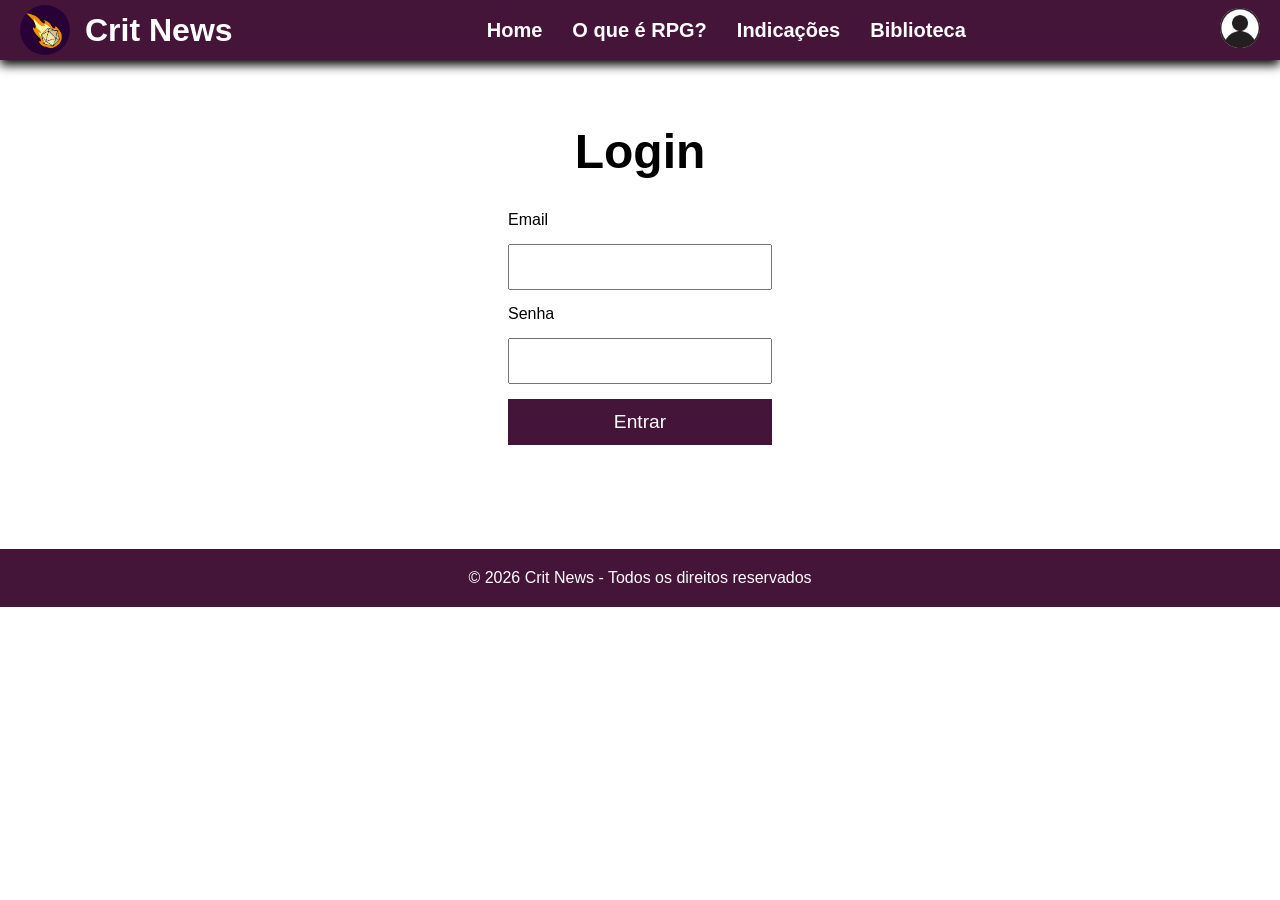
==== Projeto 01 - Blog/login.html @ 4ef89419 "03/03/2026 Projeto 01 - criar um site de blog, tema livre.  Crit News: site de noticias e indicaçõ" ====
<!doctype html>
<html lang="pt-br">

<head>

    <meta charset="UTF-8">
    <meta name="viewport" content="width=device-width, initial-scale=1.0">

    <title>Crit News - Login</title>

    <link rel="stylesheet" href="style.css">

</head>

<body>


    <header>

        <div class="divlogo">
            <img class="logo" src="Imagens/logo.png">
            <h1 class="titulo">Crit News</h1>
        </div>

        <nav class="nav">
            <a href="index.html">Home</a>
            <a href="oq_rpg.html">O que é RPG?</a>
            <a href="indic.html">Indicações</a>
            <a href="#">Biblioteca</a>
        </nav>

        <a href="login.html">
            <img class="userIcon" src="Imagens/sem_user.png">
        </a>

    </header>



    <section class="login">

        <h2>Login</h2>

        <form action="index.html">

            <label>Email</label>
            <input type="email" required>

            <label>Senha</label>
            <input type="password" required>

            <button type="submit">Entrar</button>

        </form>

    </section>

        <footer class="footer">

            <p>© 2026 Crit News - Todos os direitos reservados</p>

        </footer>

</body>

</html>
---- Projeto 01 - Blog/style.css ----
/* RESET GERAL */

* {
  margin: 0;
  padding: 0;
  box-sizing: border-box;
}



/* CONFIGURAÇÕES GERAIS */

body {
  padding-top: 60px;
  font-family: Arial, sans-serif;
}

.imgHome {
  width: 100%;
}



/* HEADER */

header {
  display: flex;
  justify-content: space-between;
  align-items: center;

  position: fixed;
  top: 0;
  width: 100%;
  height: 60px;

  padding: 0 20px;

  background-color: rgba(53, 1, 40, 0.918);
  box-shadow: 0px 5px 10px black;

  z-index: 1000;
}

.divlogo {
  display: flex;
  align-items: center;
  gap: 15px;
}

.logo {
  height: 50px;
  width: 50px;
  border-radius: 100%;
}

.titulo {
  color: white;
}



/* NAVBAR */

.nav {
  display: flex;
  gap: 30px;
}

.nav a {
  color: white;
  font-size: 20px;
  text-decoration: none;
  font-weight: bold;
  transition: 0.3s;
}

.nav a:hover {
  transform: scale(1.1);
  color: #ffccff;
}



/* LOGIN ICON */

.userIcon {
  height: 40px;
  width: 40px;
  border-radius: 100%;
  cursor: pointer;
  transition: 0.2s;
}

.userIcon:hover {
  transform: scale(1.1);
}



/* HOME */

.sobre {
  margin-top: 2rem;
}

.sobre h2{
padding-left:10%;
}

.pSobre {
  display: flex;
  justify-content: space-between;
  align-items: flex-start;
  padding: 2rem 10%;
}

.sobre p {
  max-width: 45rem;
  font-size: 1.5rem;
  line-height: 1.6;
  text-align: justify;
}



/* CONTATO */

.contato {
  padding: 20px;
}

.contato div {
  display: flex;
  align-items: center;
  margin-bottom: 15px;
}

.contato img {
  height: 4rem;
  border-radius: 100%;
}

.contato a {
  margin-left: 15px;
  font-size: 1.3rem;
  text-decoration: none;
  color: black;
}



/* O QUE É RPG */

.oqrpg {
  margin-top: 2rem;
}

.oqrpg h2 {
  font-size: 3rem;
}

.oqrpg h3 {
  font-size: 1.5rem;
}

.oqrpg p {
  max-width: 45rem;
  font-size: 1.5rem;
  line-height: 1.6;
  text-align: justify;
}

.pAda {
  padding: 2rem 10%;
}

.pOqsRPG {
  padding: 2rem 10%;
}

.pCf {
  padding: 2rem 10%;
}

.pOqpf {
  padding: 2rem 10%;
}

.pOqtrpge {
  padding: 2rem 10%;
}

.ajuste1 {
  max-width: 45rem;
  text-align: justify;
  line-height: 1.6;
}



/* INDICAÇÕES */

.indicacoes {
  margin-top: 2rem;
}

.pIndic {
  padding: 2rem 10%;
}

.pIndic h2 {
  font-size: 3rem;
}

.pIndic h3 {
  font-size: 1.7rem;
}

.pIndic p {
  max-width: 45rem;
  font-size: 1.5rem;
  line-height: 1.6;
  text-align: justify;
}



/* LOGIN PAGE */

.login{

padding:4rem 10%;

display:flex;

flex-direction:column;

align-items:center;

}

.login h2 {
  font-size: 3rem;
  margin-bottom: 2rem;
}

.login form {
  max-width: 400px;
  display: flex;
  flex-direction: column;
  gap: 15px;
}

.login input {
  padding: 10px;
  font-size: 1.2rem;
}

.login button {
  padding: 12px;
  font-size: 1.2rem;
  background-color: rgba(53, 1, 40, 0.918);
  color: white;
  border: none;
  cursor: pointer;
}

.login button:hover {
  background-color: rgb(80, 0, 60);
}

.footer{

text-align:center;

padding:20px;

margin-top:40px;

background-color:rgba(53,1,40,0.918);

color:white;

}
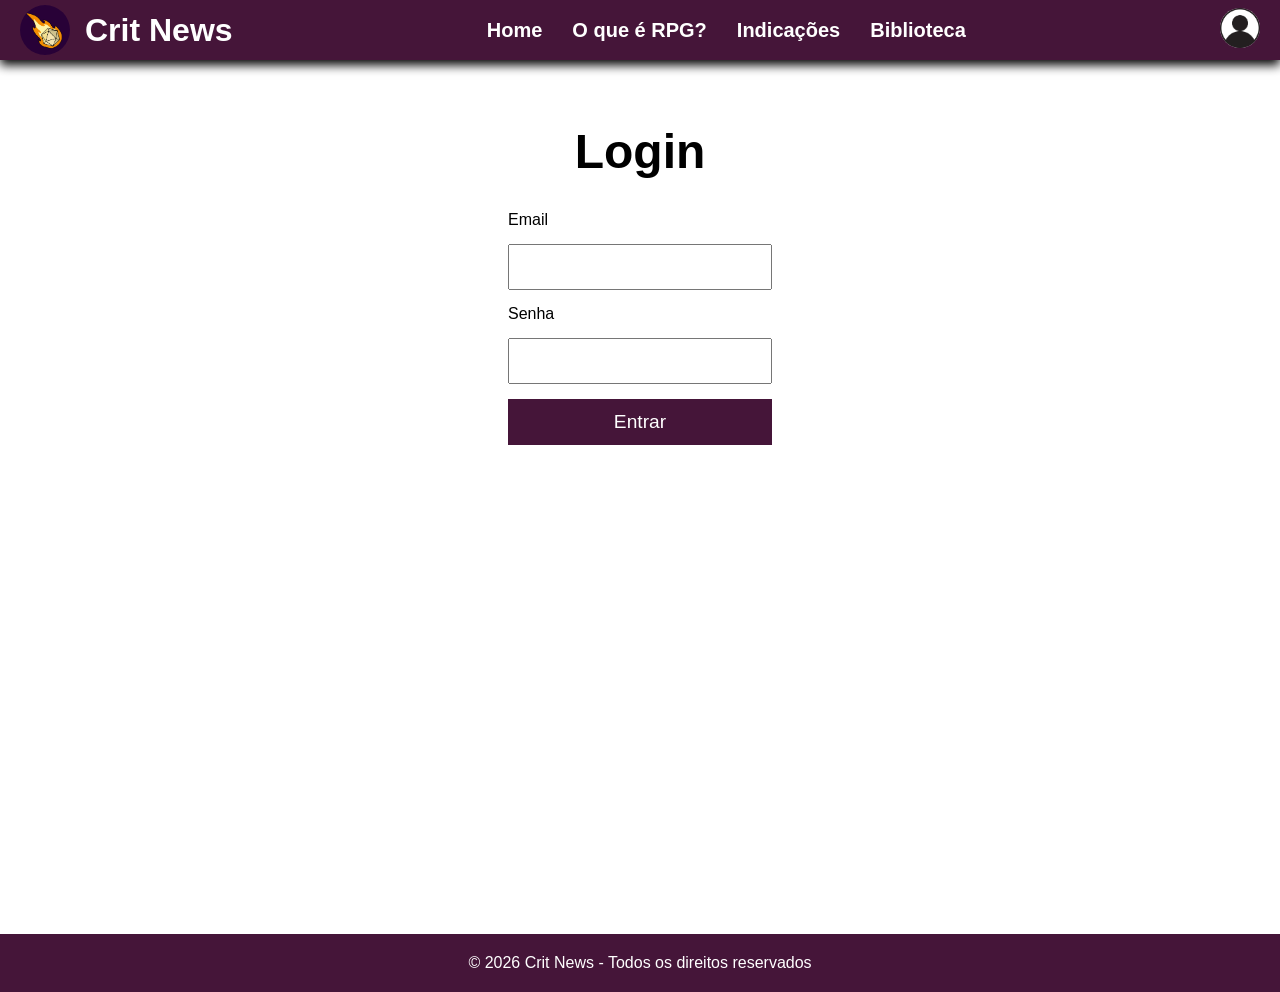
==== commit 0e574428: "Refactor login.html to include footer wrapper Added a footer wrapper div for better structure." ====
--- a/Projeto 01 - Blog/login.html
+++ b/Projeto 01 - Blog/login.html
@@ -55,12 +55,17 @@
 
     </section>
 
+    <div class="lgfooter">
+    
         <footer class="footer">
 
             <p>© 2026 Crit News - Todos os direitos reservados</p>
 
         </footer>
 
+    </div>
+        
 </body>
 
-</html>+
+</html>
--- a/Projeto 01 - Blog/style.css
+++ b/Projeto 01 - Blog/style.css
@@ -270,15 +270,13 @@
 }
 
 .footer{
-
-text-align:center;
-
-padding:20px;
-
-margin-top:40px;
-
-background-color:rgba(53,1,40,0.918);
-
-color:white;
-
-}+  text-align: center;
+  padding: 20px;
+  margin-top: 50px;
+  background-color: rgba(53,1,40,0.918);
+  color: white;
+}
+
+.lgfooter {
+margin-top: 425px;
+}
